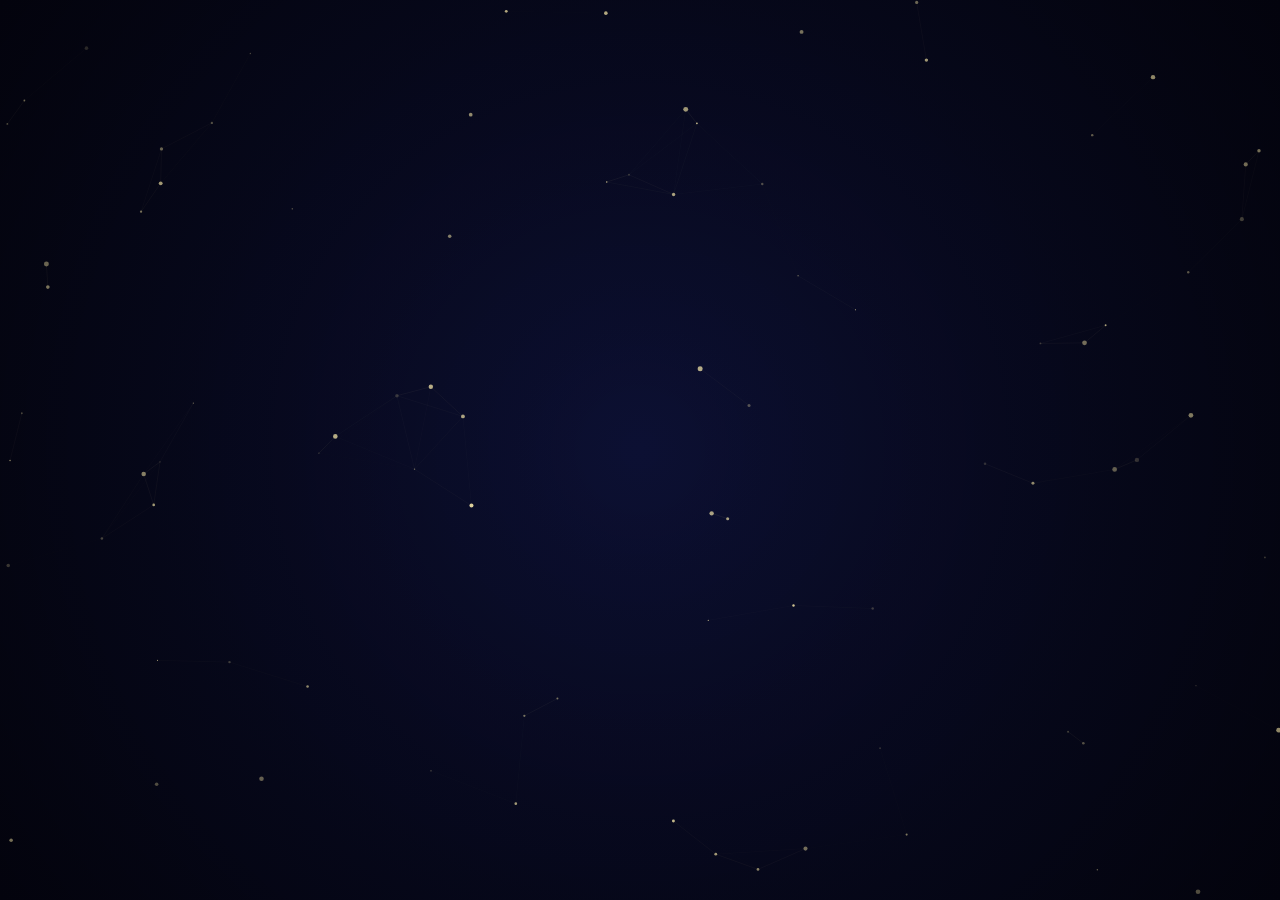
==== poemas.html @ 60f6ff8a "fix: Separación de funciones e inhabilitación de la página" ====
<!DOCTYPE html>
<html lang="eS">
<head>
    <meta charset="UTF-8">
    <meta name="viewport" content="width=device-width, initial-scale=1.0">
    <link rel="shortcut icon" href="heart.png" type="image/x-icon">
    <title>Escritos, poemas, despechos entre otras cosas...</title>
    <link rel="stylesheet" href="styles.css">
    <link
        href="https://fonts.googleapis.com/css2?family=Cinzel+Decorative:wght@700&family=Montserrat:wght@300;400;600&display=swap"
        rel="stylesheet">
</head>
<body>

    <canvas id="constellationCanvas"></canvas>
    <div class="stars-container">
        <div class="stars"></div>
        <div class="stars2"></div>
    </div>

    <script src="stars.js"></script> 
    <script src="escritos.js"></script>
</body>
</html>
---- styles.css ----
/* ==========================================================================
   RESET Y CONFIGURACIÓN GENERAL
   ========================================================================== */
* {
    margin: 0;
    padding: 0;
    box-sizing: border-box;
}

body {
    font-family: 'Montserrat', sans-serif;
    background: linear-gradient(to bottom, #060713, #0b0e24, #1a103c, #060713);
    color: #ffffff;
    min-height: 100vh;
    overflow-x: hidden;
    padding-bottom: 100px;
}

/* Fondo de estrellas parpadeantes básicas */
.stars-container {
    position: fixed;
    top: 0;
    left: 0;
    width: 100%;
    height: 100%;
    z-index: -1;
    background: radial-gradient(circle at center, transparent 0%, rgba(0, 0, 0, 0.4) 100%);
}

/* ==========================================================================
   HEADER & COUNTDOWN
   ========================================================================== */
.header {
    text-align: center;
    padding: 60px 20px;
    position: relative;
}

.title {
    font-family: 'Cinzel Decorative', serif;
    font-size: 2.5rem;
    color: #f3e5ab;
    text-shadow: 0 0 15px rgba(243, 229, 171, 0.6);
    margin-bottom: 20px;
}

.countdown-subtitle {
    font-size: 0.9rem;
    text-transform: uppercase;
    letter-spacing: 2px;
    color: #a1a8cd;
    margin-bottom: 10px;
}

.countdown {
    display: flex;
    justify-content: center;
    gap: 15px;
}

.time-box {
    background: rgba(255, 255, 255, 0.05);
    border: 1px solid rgba(243, 229, 171, 0.2);
    padding: 10px 15px;
    border-radius: 8px;
    backdrop-filter: blur(5px);
    min-width: 70px;
}

.time-box span {
    display: block;
    font-size: 1.8rem;
    font-weight: 600;
    color: #f3e5ab;
}

.time-box label {
    font-size: 0.7rem;
    color: #8a92b6;
    text-transform: uppercase;
}

/* ==========================================================================
   RUTA VERTICAL (TIMELINE DE CONSTELACIÓN)
   ========================================================================== */
.timeline-container {
    position: relative;
    max-width: 1000px;
    margin: 50px auto;
    padding: 20px;
}

/* La línea de la constelación */
.constellation-line {
    position: absolute;
    top: 0;
    left: 50%;
    transform: translateX(-50%);
    width: 2px;
    height: 100%;
    background: linear-gradient(to bottom, rgba(243, 229, 171, 0.8), rgba(138, 43, 226, 0.5), rgba(243, 229, 171, 0.2));
    box-shadow: 0 0 10px rgba(243, 229, 171, 0.5);
    z-index: 1;
}

/* Contenedor de cada día */
.timeline-item {
    position: relative;
    width: 50%;
    margin-bottom: 60px;
    z-index: 2;
}

/* Alternancia izquierda / derecha */
.timeline-item.left {
    left: 0;
    padding-right: 50px;
}

.timeline-item.right {
    left: 50%;
    padding-left: 50px;
}

/* Los nodos/estrellas de la constelación */
.star-node {
    position: absolute;
    top: 25px;
    font-size: 1.5rem;
    width: 30px;
    height: 30px;
    display: flex;
    align-items: center;
    justify-content: center;
    z-index: 3;
    transition: all 0.5s ease;
}

.timeline-item.left .star-node {
    right: -15px;
}

.timeline-item.right .star-node {
    left: -15px;
}

/* Las tarjetas */
.card {
    background: rgba(255, 255, 255, 0.03);
    border: 1px solid rgba(255, 255, 255, 0.1);
    padding: 25px;
    border-radius: 15px;
    backdrop-filter: blur(10px);
    position: relative;
    transition: transform 0.3s ease, box-shadow 0.3s ease;
}

.day-number {
    font-size: 0.8rem;
    font-weight: 600;
    letter-spacing: 2px;
    color: #8a92b6;
    display: block;
    margin-bottom: 8px;
}

.card h3 {
    margin-bottom: 10px;
    font-weight: 600;
}

.card p {
    font-size: 0.9rem;
    color: #c3c7db;
    line-height: 1.5;
}

/* ==========================================================================
   ESTADOS: DESBLOQUEADO VS BLOQUEADO
   ========================================================================== */

/* 1. Estado Desbloqueado */
.timeline-item.unlocked .star-node {
    color: #f3e5ab;
    text-shadow: 0 0 15px #f3e5ab, 0 0 30px #f3e5ab;
    animation: pulse 2s infinite alternate;
}

.timeline-item.unlocked .card {
    border-color: rgba(243, 229, 171, 0.3);
    box-shadow: 0 5px 20px rgba(243, 229, 171, 0.05);
}

.timeline-item.unlocked .card:hover {
    transform: translateY(-5px);
    box-shadow: 0 10px 25px rgba(243, 229, 171, 0.15);
}

.timeline-item.unlocked .day-number {
    color: #f3e5ab;
}

.btn-open {
    background: linear-gradient(135deg, #f3e5ab, #e6c687);
    color: #060713;
    border: none;
    padding: 8px 18px;
    border-radius: 20px;
    font-weight: 600;
    font-size: 0.8rem;
    margin-top: 15px;
    cursor: pointer;
    transition: transform 0.2s;
}

.btn-open:hover {
    transform: scale(1.05);
}

/* 2. Estado Bloqueado */
.timeline-item.locked {
    filter: grayscale(80%);
    opacity: 0.5;
}

.timeline-item.locked .star-node {
    color: #4a4f6d;
}

.timeline-item.locked .card {
    background: rgba(0, 0, 0, 0.2);
    user-select: none;
    pointer-events: none;
    /* Evita que haga clic */
}

.lock-icon {
    position: absolute;
    top: 15px;
    right: 15px;
    font-size: 1.2rem;
    opacity: 0.7;
}

/* Animación de la estrella brillante */
@keyframes pulse {
    0% {
        transform: scale(1);
        opacity: 0.8;
    }

    100% {
        transform: scale(1.2);
        opacity: 1;
        text-shadow: 0 0 20px #f3e5ab;
    }
}

/* Responsive para celulares */
@media (max-width: 768px) {
    .constellation-line {
        left: 20px;
    }

    .timeline-item {
        width: 100%;
        left: 0 !important;
        padding-left: 45px !important;
        padding-right: 0 !important;
    }

    .star-node {
        left: 5px !important;
    }
}

/* ==========================================================================
   VENTANA MODAL INTERACTIVA
   ========================================================================== */
.modal {
    display: none;
    /* Oculto por defecto */
    position: fixed;
    top: 0;
    left: 0;
    width: 100%;
    height: 100%;
    background-color: rgba(6, 7, 19, 0.8);
    backdrop-filter: blur(8px);
    /* Difumina el fondo de la constelación */
    z-index: 1000;
    justify-content: center;
    align-items: center;
    padding: 20px;
}

.modal-content {
    background: linear-gradient(135deg, #121432, #1a103c);
    border: 2px solid rgba(243, 229, 171, 0.4);
    box-shadow: 0 0 30px rgba(243, 229, 171, 0.2);
    width: 100%;
    max-width: 550px;
    border-radius: 20px;
    position: relative;
    padding: 40px 30px;
    animation: zoomIn 0.4s cubic-bezier(0.175, 0.885, 0.32, 1.275);
}

/* Botón de cerrar (X) */
.close-modal {
    position: absolute;
    top: 15px;
    right: 20px;
    font-size: 2rem;
    color: #a1a8cd;
    cursor: pointer;
    transition: color 0.2s;
}

.close-modal:hover {
    color: #f3e5ab;
}

.modal-body {
    text-align: center;
}

.modal-day {
    font-size: 0.85rem;
    font-weight: 600;
    letter-spacing: 3px;
    color: #f3e5ab;
    text-transform: uppercase;
    display: block;
    margin-bottom: 10px;
}

#modal-title {
    font-family: 'Cinzel Decorative', serif;
    font-size: 1.8rem;
    color: #ffffff;
    margin-bottom: 15px;
}

.modal-divider {
    color: rgba(243, 229, 171, 0.5);
    margin-bottom: 20px;
    font-size: 0.9rem;
    letter-spacing: 5px;
}

#modal-text {
    font-size: 1rem;
    color: #e2e4f0;
    line-height: 1.7;
    white-space: normal;
}

/* Estilo para los enlaces dentro del modal */
.modal-link {
    color: #f3e5ab;
    text-decoration: underline;
    font-weight: 600;
    transition: color 0.2s;
}

.modal-link:hover {
    color: #ffffff;
    text-shadow: 0 0 10px #f3e5ab;
}

/* Animación de entrada */
@keyframes zoomIn {
    from {
        transform: scale(0.7);
        opacity: 0;
    }

    to {
        transform: scale(1);
        opacity: 1;
    }
}

/* ==========================================================================
   FONDO DE CONSTELACIONES DINÁMICAS (CANVAS)
   ========================================================================== */
#constellationCanvas {
    position: fixed;
    top: 0;
    left: 0;
    width: 100vw;
    height: 100vh;
    z-index: -1;
    /* Se mantiene estrictamente detrás del contenido */
    background: radial-gradient(circle at center, #0c1033 0%, #050515 100%);
    pointer-events: none;
    /* Permite que se pueda hacer click en las tarjetas sin problema */
}

/* ==========================================================================
   ESTILOS PARA DÍAS HITOS (ESPECIALES)
   ========================================================================== */
.timeline-item.unlocked.especial .card {
    border: 2px solid #f3e5ab;
    background: linear-gradient(135deg, rgba(26, 16, 60, 0.6), rgba(138, 43, 226, 0.2));
    box-shadow: 0 0 25px rgba(243, 229, 171, 0.3);
    animation: pulseEspecial 3s infinite alternate;
}

.timeline-item.unlocked.especial .star-node {
    color: #ffffff;
    font-size: 2rem;
    text-shadow: 0 0 20px #f3e5ab, 0 0 40px #fff;
}

.timeline-item.unlocked.especial .day-number {
    color: #f3e5ab;
    font-weight: bold;
    text-shadow: 0 0 5px rgba(243, 229, 171, 0.5);
}

.timeline-item.unlocked.especial .btn-open {
    background: linear-gradient(135deg, #fff, #f3e5ab);
    box-shadow: 0 0 10px #f3e5ab;
    transform: scale(1.05);
}

/* Animación de brillo místico para los días de regalos */
@keyframes pulseEspecial {
    0% {
        box-shadow: 0 0 20px rgba(243, 229, 171, 0.2);
        border-color: rgba(243, 229, 171, 0.5);
    }

    100% {
        box-shadow: 0 0 35px rgba(243, 229, 171, 0.5);
        border-color: rgba(255, 255, 255, 0.9);
    }
}

/* ==========================================================================
   QR PARA LAS CANCIONES DE LOS DÍAS 16 A 20
   ========================================================================== */

/* Container para centrar el QR en el modal */
.qr-container {
    display: flex;
    flex-direction: column;
    align-items: center;
    justify-content: center;
}

/* Estilo de la imagen del QR */
.qr-container img {
    width: 300px;
    height: auto;
    border-radius: 8px;
    transition: transform 0.3s ease;
    cursor: pointer;
}

.qr-container img:hover {
    transform: scale(1.05);
}

/* Texto debajo del QR */
.qr-container p {
    margin-bottom: 12px;
    font-size: 0.90rem;
    color: #f3e5ab;
    text-align: center;
    font-style: italic;
}

/* ==========================================
   SECCIÓN Y MODAL DEL REGALO FINAL
   ========================================== */
.final-gift-section {
    text-align: center;
    margin: 50px 0 80px 0;
}

#btn-final-gift {
    background: linear-gradient(135deg, #ffd700, #f3e5ab);
    color: #1a103c;
    font-size: 1.2rem;
    font-weight: bold;
    padding: 16px 32px;
    border: none;
    border-radius: 50px;
    cursor: pointer;
    box-shadow: 0 0 25px rgba(255, 215, 0, 0.6);
    transition: transform 0.3s ease, box-shadow 0.3s ease;
}

#btn-final-gift:hover {
    transform: scale(1.08);
    box-shadow: 0 0 40px rgba(255, 215, 0, 0.9);
}

/* Botón final deshabilitado antes de cumpleaños */
#btn-final-gift.btn-disabled {
    background: rgba(255, 255, 255, 0.1);
    color: #888;
    border: 1px dashed rgba(255, 255, 255, 0.3);
    cursor: not-allowed;
    box-shadow: none;
    transform: none !important;
}
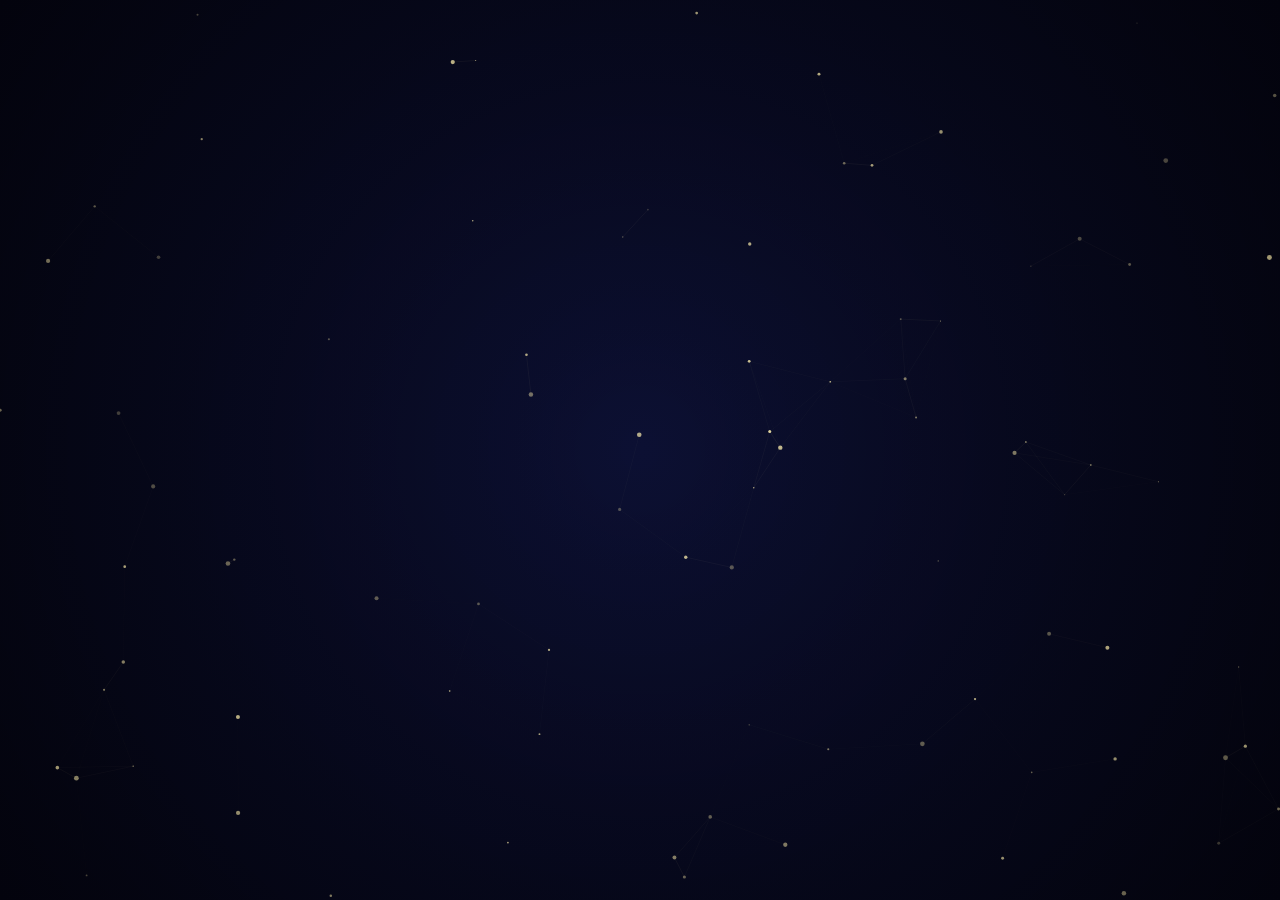
==== commit af6148e9: "pequeñas modificaciones" ====
--- a/poemas.html
+++ b/poemas.html
@@ -4,7 +4,7 @@
     <meta charset="UTF-8">
     <meta name="viewport" content="width=device-width, initial-scale=1.0">
     <link rel="shortcut icon" href="heart.png" type="image/x-icon">
-    <title>Escritos, poemas, despechos entre otras cosas...</title>
+    <title>Escritos, poemas, despechos y entre otras cosas...</title>
     <link rel="stylesheet" href="styles.css">
     <link
         href="https://fonts.googleapis.com/css2?family=Cinzel+Decorative:wght@700&family=Montserrat:wght@300;400;600&display=swap"
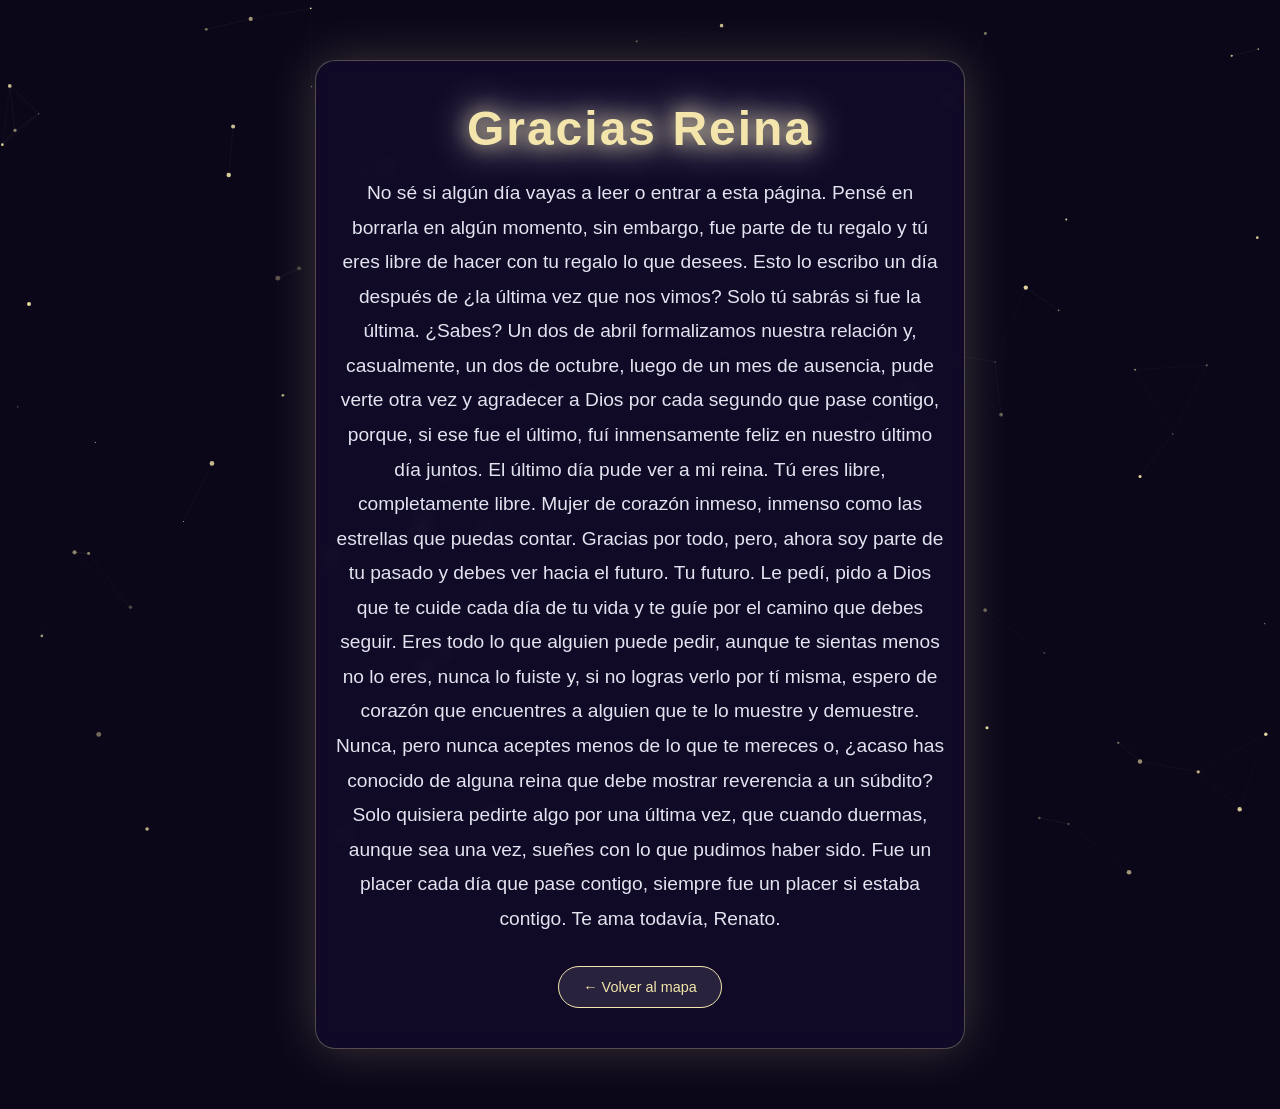
==== commit 8b787fef: "EOF" ====
--- a/poemas.html
+++ b/poemas.html
@@ -1,24 +1,146 @@
 <!DOCTYPE html>
-<html lang="eS">
+<html lang="es">
+
 <head>
     <meta charset="UTF-8">
     <meta name="viewport" content="width=device-width, initial-scale=1.0">
     <link rel="shortcut icon" href="heart.png" type="image/x-icon">
-    <title>Escritos, poemas, despechos y entre otras cosas...</title>
-    <link rel="stylesheet" href="styles.css">
-    <link
-        href="https://fonts.googleapis.com/css2?family=Cinzel+Decorative:wght@700&family=Montserrat:wght@300;400;600&display=swap"
-        rel="stylesheet">
+    <title>Una Última Vez</title>
+    <style>
+        * {
+            margin: 0;
+            padding: 0;
+            box-sizing: border-box;
+        }
+
+        body {
+            background-color: #0b0719;
+            color: #ffffff;
+            font-family: 'Segoe UI', Tahoma, Geneva, Verdana, sans-serif;
+            min-height: 100vh;
+            display: flex;
+            justify-content: center;
+            align-items: center;
+            overflow-y: auto;
+            position: relative;
+            padding: 40px 0;
+        }
+
+        #constellationCanvas {
+            position: fixed;
+            top: 0;
+            left: 0;
+            width: 100%;
+            height: 100%;
+            z-index: 1;
+            pointer-events: none;
+        }
+
+        .hero-container {
+            position: relative;
+            z-index: 2;
+            text-align: center;
+            padding: 40px 20px;
+            background: rgba(26, 16, 60, 0.4);
+            border: 1px solid rgba(243, 229, 171, 0.3);
+            border-radius: 20px;
+            backdrop-filter: blur(8px);
+            box-shadow: 0 0 50px rgba(243, 229, 171, 0.2);
+            max-width: 90%;
+            width: 650px;
+            margin: 20px auto;
+            animation: fadeIn 2s ease-in-out;
+        }
+
+        h1 {
+            font-size: 3rem;
+            color: #f3e5ab;
+            text-shadow: 0 0 20px rgba(243, 229, 171, 0.8), 0 0 40px #fff;
+            margin-bottom: 20px;
+            letter-spacing: 2px;
+        }
+
+        p {
+            font-size: 1.2rem;
+            color: #e2e4f0;
+            line-height: 1.8;
+            margin-bottom: 30px;
+        }
+
+        .btn-back {
+            display: inline-block;
+            padding: 12px 24px;
+            background: rgba(255, 255, 255, 0.1);
+            color: #f3e5ab;
+            border: 1px solid #f3e5ab;
+            border-radius: 25px;
+            text-decoration: none;
+            font-size: 0.9rem;
+            transition: all 0.3s ease;
+        }
+
+        .btn-back:hover {
+            background: #f3e5ab;
+            color: #1a103c;
+            box-shadow: 0 0 15px #f3e5ab;
+        }
+
+        @keyframes fadeIn {
+            from {
+                opacity: 0;
+                transform: translateY(20px);
+            }
+
+            to {
+                opacity: 1;
+                transform: translateY(0);
+            }
+        }
+
+        @media (max-width: 600px) {
+            h1 {
+                font-size: 2.1rem;
+            }
+
+            p {
+                font-size: 1rem;
+            }
+        }
+    </style>
 </head>
+
 <body>
 
+    <!-- Fondo de Constelaciones -->
     <canvas id="constellationCanvas"></canvas>
-    <div class="stars-container">
-        <div class="stars"></div>
-        <div class="stars2"></div>
+
+    <!-- Mensaje Central -->
+    <div class="hero-container">
+        <h1>Gracias Reina</h1>
+        <p>
+            No sé si algún día vayas a leer o entrar a esta página. Pensé en borrarla en algún momento,
+            sin embargo, fue parte de tu regalo y tú eres libre de hacer con tu regalo lo que desees.
+            Esto lo escribo un día después de ¿la última vez que nos vimos? Solo tú sabrás si fue la última.
+            ¿Sabes? Un dos de abril formalizamos nuestra relación y, casualmente, un dos de octubre, luego de 
+            un mes de ausencia, pude verte otra vez y agradecer a Dios por cada segundo que pase contigo, porque,
+            si ese fue el último, fuí inmensamente feliz en nuestro último día juntos. El último día pude ver a mi reina.
+            Tú eres libre, completamente libre. Mujer de corazón inmeso, inmenso como las estrellas que puedas
+            contar. Gracias por todo, pero, ahora soy parte de tu pasado y debes ver hacia el futuro. Tu futuro.
+            Le pedí, pido a Dios que te cuide cada día de tu vida y te guíe por el camino que debes seguir.
+            Eres todo lo que alguien puede pedir, aunque te sientas menos no lo eres, nunca lo fuiste y,
+            si no logras verlo por tí misma, espero de corazón que encuentres a alguien que te lo muestre y 
+            demuestre. Nunca, pero nunca aceptes menos de lo que te mereces o, ¿acaso has conocido de alguna
+            reina que debe mostrar reverencia a un súbdito?
+            Solo quisiera pedirte algo por una última vez, que cuando duermas, aunque sea una vez, sueñes con lo
+            que pudimos haber sido.
+            Fue un placer cada día que pase contigo, siempre fue un placer si estaba contigo. 
+            Te ama todavía, Renato.
+        </p>
+        <a href="index.html" class="btn-back">← Volver al mapa</a>
     </div>
 
-    <script src="stars.js"></script> 
-    <script src="escritos.js"></script>
+    <!-- Script del Canvas Animado -->
+    <script src="stars.js" defer></script>
 </body>
+
 </html>
